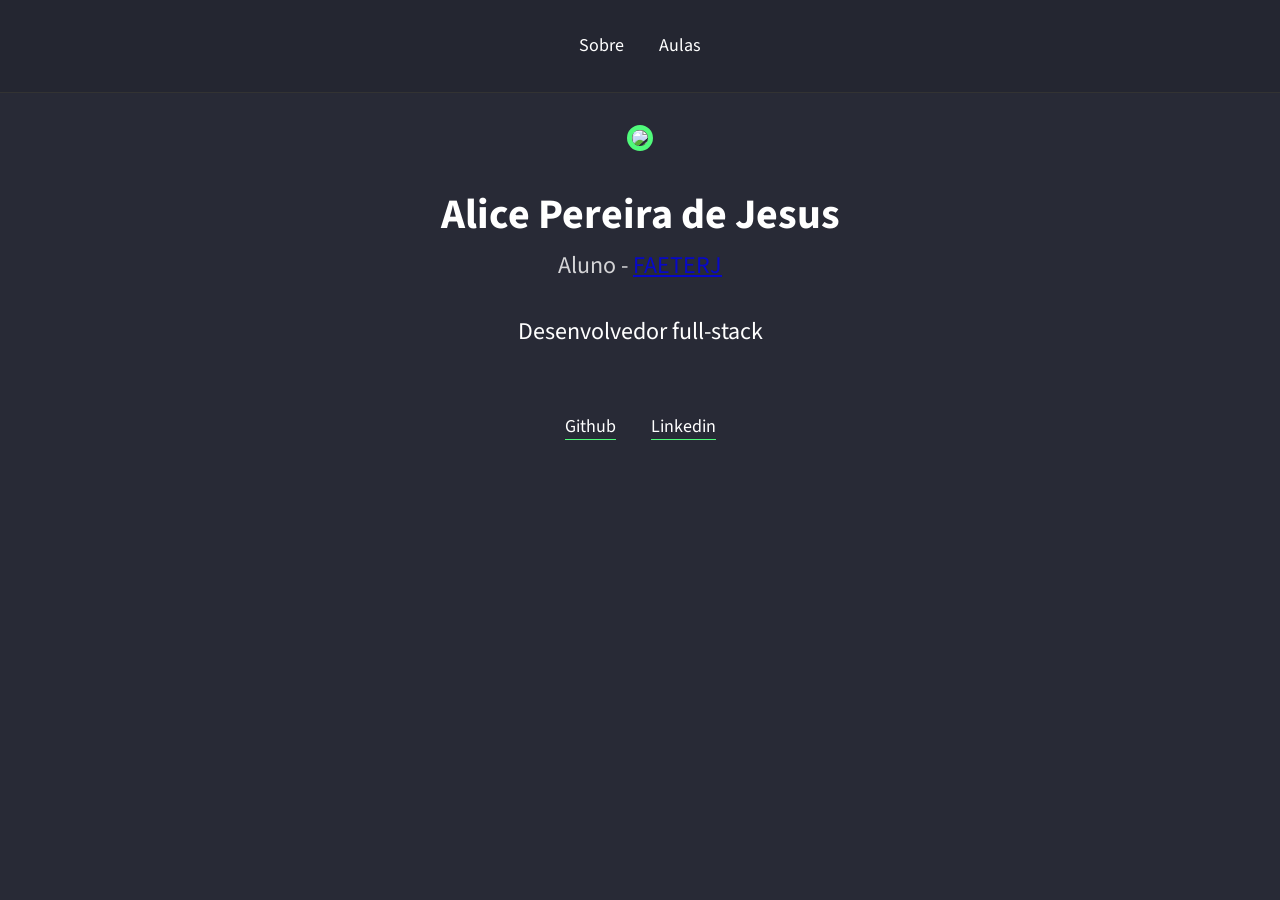
==== index.html @ 9286dc74 "Add files via upload" ====
<!DOCTYPE html>
<html>
  <head>
    <title>
      Alice Pereira de Jesus
    </title>
    <link rel="stylesheet" href="styles.css">
  </head>

  <body>
    <header>
      <div class="links">
        <a href="index.html">Sobre</a>
        <a href="classes.html">Aulas</a>
      </div>
    </header>

    <div id="wrapper">
      <img src="https://avatars.githubusercontent.com/u/105878896?v=4">
      <h1>Alice Pereira de Jesus</h1>
      <h2>Aluno - <a href="http://www.faetec.rj.gov.br" target="_blank">FAETERJ</a></h2>
      <p>Desenvolvedor full-stack</p>
    </div>

    <div id="links-footer" class="links">
      <a href="https://github.com/4licep3reira" target="_blank">Github</a>
      <a href="" target="_blank">Linkedin</a>
    </div>
  </body>
</html>
---- styles.css ----
@import "https://fonts.googleapis.com/css2?family=Source+Sans+Pro&display=swap"; 

:root {
  --color-green: #50fa7b;
  --color-site:  #333333;
}

* { /* Este seletor "*" alcança todos os elementos existentes no html */
  margin: 0; /* Zeramos a margem */
  padding: 0; /* Zeramos o padding */
  border: 0; /* Zeramos o border */
} /* Com isto acima, ressetamos estas propriedades */
body {
  background: #282a36; /* Cor de fundo */
  font-family: 'Source Sans Pro', sans-serif; /* Definimos o tipo de fonte */
  color: white;
}
header {
  padding: 32px; /* Superfície ligada diretamente ao conteúdo 
                    (top/left/bottom/right) */
  border-bottom: 1px solid #333; /* Cor da borda inferior */
  background: rgba(0, 0, 0, 0.1); /* Red-green-blue-alpha-opacity
  o alpha-opacity define a opacidade em uma faixa de valores decimais 
  de 0 até 1. Opacidade especifica a transparência de um elemento */ 
}
.links {
  text-align: center; /* Alinhamos o texto contido na div ao centro */
}
.links a {
  color: white; /* Cor branca para o texto contido na tag a */
  font-size: 18px; /* Definimos um tamanho de 18 pixels para a fonte */
  line-height: 28px; /* Define a altura do texto. Recomenda-se atribuir */
                     /* uma quantidade de 10 pixels a mais daquela */
                     /* atribuída ao tamanho da fonte.*/
  margin: 0 16px;    /* Margem 0 na parte superior e inferior, e 16 nas */ 
                     /* laterais */ 
  text-decoration: none; /* Eliminamos o sublinhado da tag a (link) */
}
.links a:hover {
  color: var(--color-green); /* Definimos uma cor verde para o menu quando movemos 
                       o mouse sobre ele */
  transition: color 200ms; /* Tempo da transição para a mudança de cor */
}                                                       
#wrapper { /* o # indica um seletor de id  */
  text-align: center; /* Alinhamento de texto da div wrapper ao centro */ 
  padding: 32px; /* Espaçamento de todo o conteúdo da div (avatar e textos) */
}                /* (em cima, em baixo e nas laterais) */ 
#wrapper img { /* Estiliza a tag img que está dentro da div #wrapper */
  border-radius: 50%; /* Arredonda as bordas da imagem contida na div wrapper */
  border: 5px solid var(--color-green); /* Arredonda a imagem da div */
  margin-bottom: 32px; /* Espaçamento inferior da Margem da imagem da div */
  height: 300px; /* Altura da imagem */
}
#wrapper h1 {
  font-size: 42px; /* Tamanho da fonte */
  line-height: 52px; /* Define a altura do texto. Recomenda-se atribuir */
                     /* uma quantidade de 10 pixels a mais daquela */
                     /* atribuída ao tamanho da fonte.*/
  font-weight: bold; /* Peso da fonte */
}
#wrapper h2 {
  font-size: 24px;
  line-height: 34px;
  font-weight: normal;
  margin-top: 8px; /* Deixo uma separação entre o h1 e o h2*/
  opacity: 0.8; /* Deixa a cor do texto um pouco mais leve */
}
#wrapper p {
  max-width: 500px; /* Define o tamanho máximo da linha, fazendo a quebra caso ultrapasse */
  margin: 32px auto; /* Espaço superior da linha de 32px e */
                     /* laterais automáticas (centraliza - auto)  */
  font-size: 24px; 
  line-height: 34px;
}
#wrapper p a { /* Alterar a cor do link */
  color: var(--color-green);
}
#links-footer a {
  border-bottom: 1px solid var(--color-green); /* Coloca o underline nos links */
                                               /* GitHub e Linkedin ao não colocar */
                                               /* o text-decoration: none, como foi*/
                                               /* colocado no seletor ".links a" */          
}
/*=== CARDS ===*/
.cards { /* Estilizando a section cards */
  max-width: 800px; /* Limite máximo de largura */
  margin: 0 auto;   /* Alinhamento ao centro */
  display: grid;    /* Insere o container numa grid */
  grid-template-columns: 1fr 1fr 1fr; /* Define 3 colunas */
  gap: 20px; /* Espaçamento entre as células de 20px*/
}
.card { /* Container que agrupar os vídeos */
  background-color: var(--color-site); /* Cor de fundo */
}
.card__image-container img {
  width: 100%; /* Ajusta o container da tag img em 100% da largura da tag */ 
               /* imediatamente superior a ela, ou seja, a tag que contenha */
               /* uma definição de largura. No nosso caso o seletor .cards */
               /* que é superior ao .card__image-container img e possui uma */ 
               /* largura definida */
}
/* Veja abaixo uma forma de aplicarmos uma propriedade aos dois seletores abaixo */
.card__content,
.card__info {
  padding: 24px; /* Espaçamento superior e lateral */
}
.card__info {
  display: grid; /* Definimos que o container estará inserido num grid */
  grid-template-columns: 1fr 1fr; /* Definimos duas colunas (fraction) */ 
}
.card__price {
  background-color: var(--color-site); /* A cor do card__price("Free") é a mesma */
  filter: brightness(90%); /* No entanto, inserimos um brilho ne grade de 90% */
  padding: 5px 20px; /* 5px nas partes superior e inferior e 20px nas laterais */
  border-radius: 20px; /* Borda arredondada para o grid "Free" */
  text-align: center; /* Texto alinhado ao centro */
}

/* === Configurações para a Janela Modal não sendo exibida === */
.modal-overlay {
  background-color: rgba(0, 0, 0, 0.7); /* Fundo transparente com uma força de 70% */
  width: 100%; /* Largura do Modal */
  height: 100%; /* Altura do Modal */
  position: fixed; /* Fixa o Modal na tela */
  top: 0; /* Fixa o Modal numa posição de topo do formulário */
  opacity: 0; /* Valores entre 0 e 1, 0=completamente transparente e 1=totalmente opaco*/
  visibility: hidden; /* deixa de exibir o elemento, ele deixa de ser visível na página */
}
.modal {
  background-color: white; /* Cor de fundo branca */
  width: 90%; /* Largura ocupada de 90% */
  height: 90%; /* Altura ocupada de 90% */
  margin: 5vh auto; /* Posição 5vh de alinhamento nas partes superior e inferior e */
                  /* alinhamento automático (centralizado) nas laterais. */
                  /* 5vh corresponde a 5px da visão da altura (vh), ou seja, se a */
                  /* altura da janela for redimensionada será preservado o alinhamento */
  position: relative; /* Permitirá que a estilização abaixo (.modal .close-modal) */ 
                      /* referente ao ícone "x" seja relativa a esta janela modal branca */                
}
.modal .close-modal {
  color: black; /* A cor do ícone será preta */
  position: absolute; /* permite o posicionamento do elemento em qualquer local dentro */
                      /* do modal definido acima */ 
  right: 8px; /* Afastamento do canto direito da janela modal branca */
  top: 8px; /* Afastamento do topo superior direito da janela modal branca */
  cursor: pointer; /* Transforma o ícone em uma mãozinha quando passamos o mouse sobre ele */
}
/* === Configurações para a Janela Modal sendo exibida === */
.modal-overlay.active {
  opacity: 1;
  visibility: visible;  
}
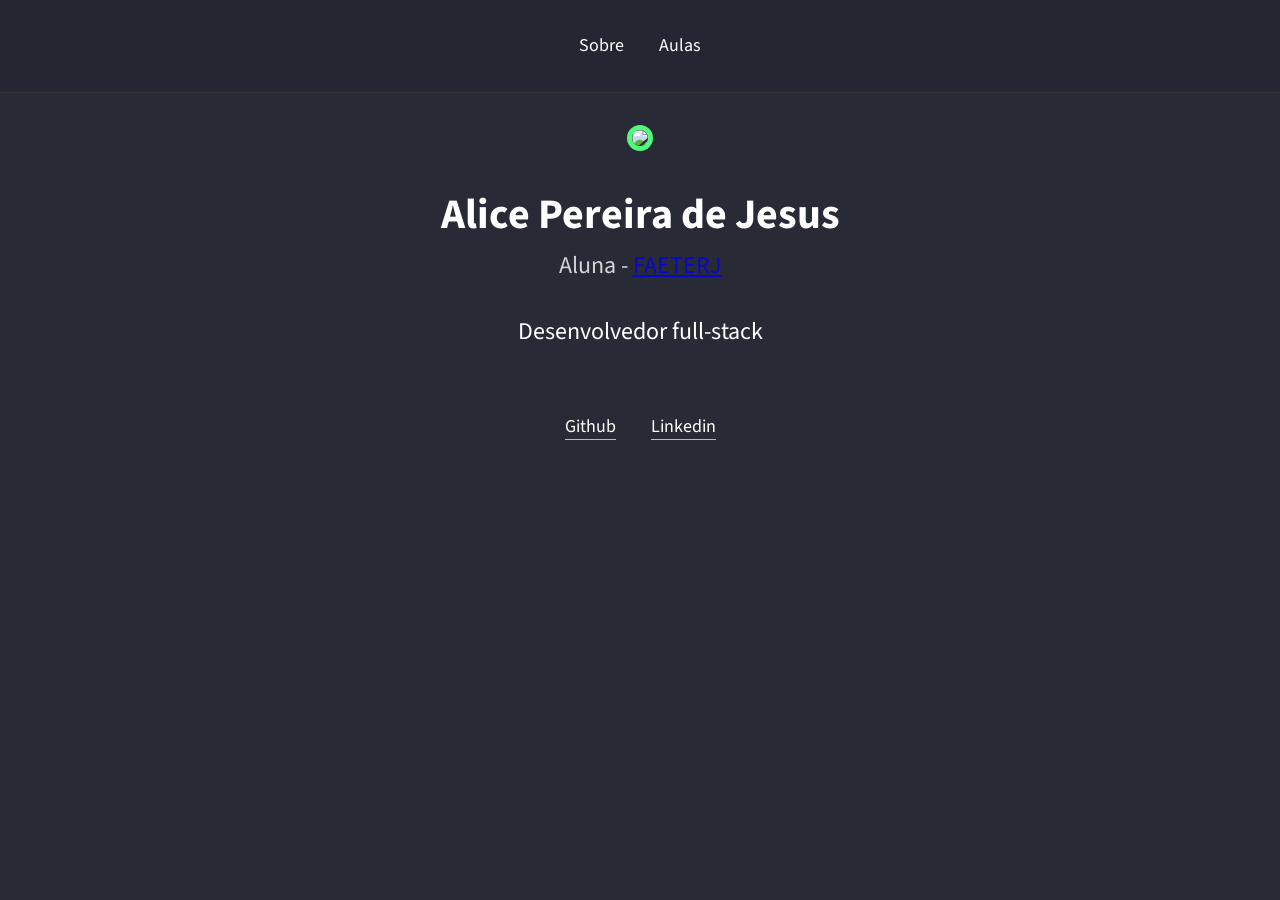
==== commit 66b4dd1b: "Update index.html" ====
--- a/index.html
+++ b/index.html
@@ -18,7 +18,7 @@
     <div id="wrapper">
       <img src="https://avatars.githubusercontent.com/u/105878896?v=4">
       <h1>Alice Pereira de Jesus</h1>
-      <h2>Aluno - <a href="http://www.faetec.rj.gov.br" target="_blank">FAETERJ</a></h2>
+      <h2>Aluna - <a href="http://www.faetec.rj.gov.br" target="_blank">FAETERJ</a></h2>
       <p>Desenvolvedor full-stack</p>
     </div>
 
@@ -27,4 +27,4 @@
       <a href="" target="_blank">Linkedin</a>
     </div>
   </body>
-</html> +</html> 
